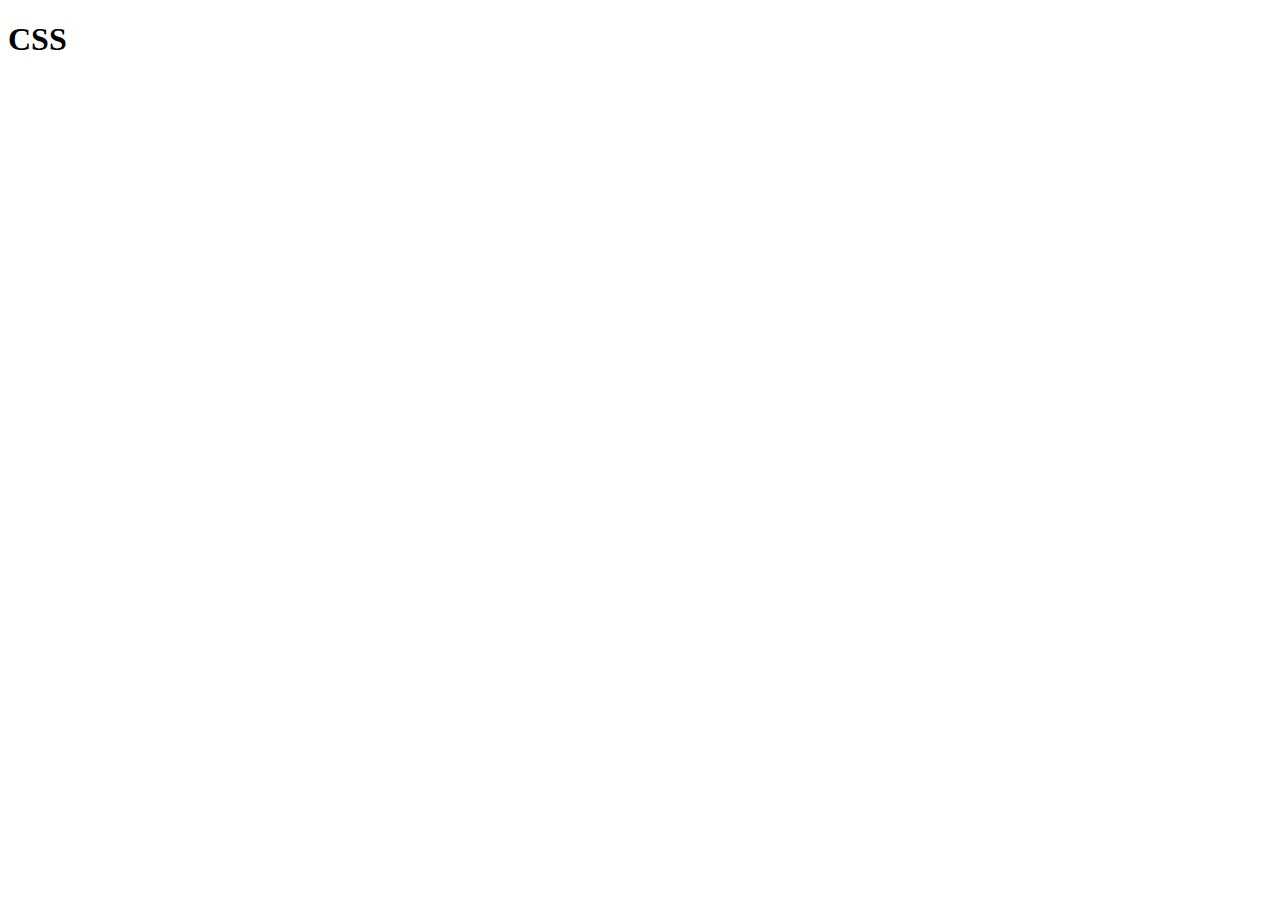
==== pages/css.html @ dcfe38d7 "initial" ====
<!DOCTYPE html>
<html lang="en">

<head>
    <meta charset="UTF-8">
    <meta http-equiv="X-UA-Compatible" content="IE=edge">
    <meta name="viewport" content="width=device-width, initial-scale=1.0">
    <title>Document</title>
</head>

<body>
    <h1>CSS</h1>
</body>

</html>
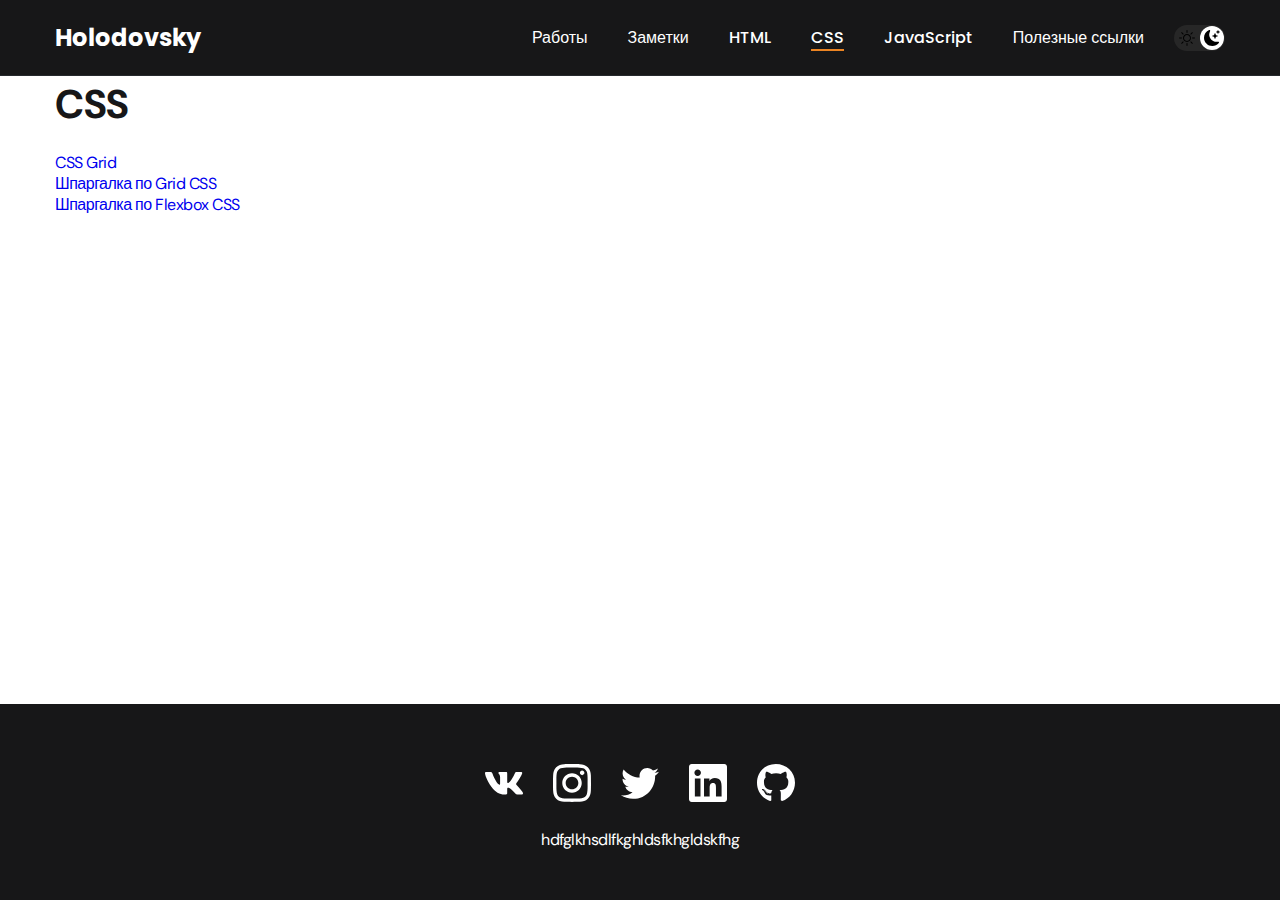
==== commit 9c4c3a30: "tema" ====
--- a/pages/css.html
+++ b/pages/css.html
@@ -2,14 +2,99 @@
 <html lang="en">
 
 <head>
-    <meta charset="UTF-8">
-    <meta http-equiv="X-UA-Compatible" content="IE=edge">
-    <meta name="viewport" content="width=device-width, initial-scale=1.0">
-    <title>Document</title>
+  <meta charset="UTF-8">
+  <meta http-equiv="X-UA-Compatible" content="IE=edge">
+  <meta name="viewport" content="width=device-width, initial-scale=1.0">
+  <title>Document</title>
+  <link rel="stylesheet" href="../css/main.css">
 </head>
 
 <body>
-    <h1>CSS</h1>
+  <nav class="nav">
+    <div class="container">
+      <div class="nav-row">
+        <a href="./index.html" class="logo"><strong>Holodovsky</strong></a>
+
+        <button class="dark-mode-btn dark-mode-btn--active">
+          <img src="../image/icons/sun.svg" alt="light mode" class="dark-mode-btn__icon">
+          <img src="../image/icons/moon.svg" alt="dark-mode" class="dark-mode-btn__icon">
+        </button>
+
+        <ul class="nav-list">
+          <li class="nav-list__item">
+            <a href="../index.html" class="nav-list__link">Работы</a>
+          </li>
+          <li class="nav-list__item">
+            <a href="./notes.html" class="nav-list__link ">Заметки</a>
+          </li>
+          <li class="nav-list__item">
+            <a href="./html.html" class="nav-list__link ">HTML</a>
+          </li>
+          <li class="nav-list__item">
+            <a href="./css.html" class="nav-list__link nav-list__link--active">CSS</a>
+          </li>
+          <li class="nav-list__item">
+            <a href="./javascript.html" class="nav-list__link ">JavaScript</a>
+          </li>
+          <li class="nav-list__item">
+            <a href="./Usefullinks.html" class="nav-list__link ">Полезные ссылки</a>
+          </li>
+        </ul>
+      </div>
+    </div>
+  </nav>
+  <header>
+    <div class="container">
+      <h1 class="header__title">CSS</h1>
+      <p></p>
+    </div>
+  </header>
+  <main>
+    <div class="container">
+      <ul>
+        <li>
+          <a href="https://cssgridgarden.com/#ru" target="blank">CSS Grid</a>
+        </li>
+        <li>
+          <a href="https://tpverstak.ru/grid/" target="blank">Шпаргалка по Grid CSS</a>
+        </li>
+        <li>
+          <a href="https://tpverstak.ru/flex-cheatsheet/" target="blank">Шпаргалка по Flexbox CSS</a>
+        </li>
+        <li><a href=""></a></li>
+        <li><a href=""></a></li>
+        <li><a href=""></a></li>
+      </ul>
+    </div>
+  </main>
+  <footer class="footer">
+    <div class="container">
+      <div class="footer__wrapper">
+        <ul class="social">
+          <li class="social__item">
+            <a href="#!"><img src="../image/icons/vk.svg" alt="link"></a>
+          </li>
+          <li class="social__item">
+            <a href="#!"><img src="../image/icons/instagram.svg" alt="link"></a>
+          </li>
+          <li class="social__item">
+            <a href="#!"><img src="../image/icons/twitter.svg" alt="link"></a>
+          </li>
+          <li class="social__item">
+            <a href="#!"><img src="../image/icons/linkedIn.svg" alt="link"></a>
+          </li>
+          <li class="social__item">
+            <a href="#!"><img src="../image/icons/gitHub.svg" alt="link"></a>
+          </li>
+        </ul>
+        <div class="copyrite">
+          <p>hdfglkhsdlfkghldsfkhgldskfhg</p>
+        </div>
+      </div>
+    </div>
+  </footer>
+
+  <script src="../js/main.js"></script>
 </body>
 
-</html>+</html>
--- a/css/main.css
+++ b/css/main.css
@@ -0,0 +1,379 @@
+@import "./reset.css";
+@import url('https://fonts.googleapis.com/css2?family=DM+Sans:wght@400;500;700&family=Poppins:wght@400;500;700&display=swap');
+
+
+/* !font-family: 'DM Sans', sans-serif;
+!font-family: 'Poppins', sans-serif; */
+
+/* * {
+   *border: 1px solid red;
+*} */
+
+:root{
+  /* --blackpure: #000; */
+  --black: #171718;
+  --black-border: #26292D;
+  --white: #fff;
+  --orange: #eb8423;
+
+  --text-color: var(--black);
+
+  --dark-bg: var(--black);
+  --dark-border: var(--black-border);
+  --header-text: var(--white);
+  --accent: var(--orange);
+
+    /* !!!!!!!!!!!!!!!!!Light mode  */
+    --page-bg: var(--white);
+    --text-color: var(--black);
+    --title-1: var(--accent);
+
+    --project-card-bg: var(--white);
+    --project-card-text: var(--black);
+    --box-shadow: 0px 5px 35px rgba(0, 0, 0, 0.25);
+}
+
+.dark {
+  /* !!!!!!!!!!!!!!!!!!!!Dark mode */
+  --page-bg: #252526;
+  --text-color: var(--white);
+
+  --title-1: var(--white);
+
+  --project-card-bg: var(--black);
+  --project-card-text: var(--white);
+  --box-shadow: 0px 5px 35px rgba(0, 0, 0, 0.8);
+}
+
+html, body{
+  display: flex;
+  flex-direction: column;
+  min-height: 100vh;
+
+  font-family: 'DM Sans', sans-serif;
+  letter-spacing: -0.5px;
+
+  background-color: var(--page-bg);
+  color: var(--text-color);
+}
+
+.container{
+    margin: 0 auto;
+    padding: 0 15px;
+    max-width: 1200px;
+}
+
+/* !!!!!!!!!!!!!!!!!!!!!!!!!!!!!НАВИГИЦИЯ */
+
+.nav{
+    padding: 20px 0;
+    border-bottom: 1px solid var(--dark-border);
+    background-color: var(--dark-bg);
+    color: var(--header-text);
+    letter-spacing: normal;
+}
+
+.nav-row{
+    display: flex;
+    justify-content: flex-end;
+    align-items: center;
+    column-gap: 30px;
+    row-gap: 20px;
+    flex-wrap: wrap;
+}
+
+.logo{
+    margin-right: auto;
+    color: var(--header-text);
+    font-size: 24px;
+    font-family: 'Poppins', sans-serif;
+}
+
+
+.logo strong{
+    font-weight: 700;
+}
+
+.nav-list{
+    display: flex;
+    flex-wrap: wrap;
+    row-gap: 10px;
+    align-items: center;
+    column-gap: 40px;
+    font-size: 16px;
+    font-weight: 500;
+    font-family: 'Poppins', sans-serif;
+
+}
+
+
+.nav-list__link{
+    color: var(--header-text);
+    transition: opacity 0.2s ease-in;
+}
+
+.nav-list__link:hover{
+    opacity: 0.5;
+}
+
+.nav-list__link--active{
+    position: relative;
+}
+
+
+.nav-list__link--active:before{
+    content: "";
+
+    position: absolute;
+    left: 0;
+    top: 100%;
+
+    display: block;
+    height: 2px;
+    width: 100%;
+    background-color: var(--accent);
+}
+
+/* !!!!!!!!!!!!!!!!!!!!КНОПКА ПЕРЕКЛЮЧЕНИЯ ТЕМЫ */
+
+.dark-mode-btn {
+    order: 9;
+    position: relative;
+    display: flex;
+    justify-content: space-between;
+    width: 51px;
+    height: 26px;
+    padding: 5px;
+
+    background-color: #272727;
+    border-radius: 50px;
+}
+
+.dark-mode-btn::before{
+    position: absolute;
+    top: 1px;
+    left: 1px;
+    content: "";
+    display: block;
+    width: 24px;
+    height: 24px;
+    border-radius: 50%;
+    background-color: var(--white);
+    transition: left 0.2s ease-in;
+}
+
+.dark-mode-btn--active::before{
+    left: 26px;
+}
+
+.dark-mode-btn__icon {
+    position: relative;
+    z-index: 9;
+}
+
+/* !!!!!!!!!!!!!!!!!!!!!!!!!!!!!!!!ШАПКА */
+
+.header{
+    padding: 40px 0;
+    min-height: 695px;
+    display: flex;
+    justify-content: center;
+    align-items: center;
+    background-color: var(--dark-bg);
+    background-image: url('./../image/header-bg.png');
+    background-repeat: no-repeat;
+    background-size: auto;
+    background-position: center center;
+    color: var(--header-text);
+    text-align: center;
+}
+/* !!!!!!!!ТЕСТ */
+.rrr{
+  display: grid;
+  place-items: center;
+  padding-top: 100px;
+}
+.rrrr{
+  font-size: 55px;
+}
+/* !!!!!!!!ТЕСТ */
+.header__wrapper{
+    padding: 0 15px;
+    max-width: 790px;
+}
+
+
+.header__title{
+    margin-bottom: 20px;
+    font-size: 40px;
+    font-weight: 700;
+    line-height: 1.4;
+}
+.header__title strong{
+    font-size: 60px;
+    font-weight: 700;
+}
+.header__title em{
+    font-style: normal;
+    color: var(--accent);
+}
+
+
+.header__text{
+    margin-bottom: 40px;
+    font-size: 18px;
+    line-height: 1.333;
+}
+.header__text p+p{
+    margin-top: 0.5em;
+}
+
+/* !!!!!!!!!!!!!!!!!!!!!!!!!!!!!!!КНОПКА */
+.btn{
+    display: inline-block;
+    height: 48px;
+    padding: 12px 28px;
+    border-radius: 5px;
+    background-color: var(--accent);
+
+    color: var(--white);
+    letter-spacing: 0.15px;
+    font-size: 16px;
+    font-weight: 500;
+
+    transition: opacity 0.2s ease-in;
+}
+.btn:hover {
+    opacity: 0.8;
+}
+
+.btn:active {
+    position: relative;
+    top: 1px;
+}
+
+
+/* !!!!!!!!!!!!!!!!!!!!!!!!!!!!!!!!РАБОТЫ */
+
+.section {
+    padding: 70px 0;
+}
+
+.title-1 {
+    margin-bottom: 60px;
+    font-size: 60px;
+    font-weight: 700;
+    line-height: 1.3;
+    color: var(--accent);
+    text-align: center;
+}
+
+.projects {
+    display: flex;
+    flex-wrap: wrap;
+    column-gap: 30px;
+    row-gap: 30px;
+    justify-content: center;
+}
+
+.project {
+    max-width: 370px;
+    background-color: var(--project-card-bg);
+    box-shadow: var(--box-shadow);
+    border-radius: 10px;
+}
+
+
+.project__img {
+    border-radius: 10px;
+}
+
+.project__name {
+    padding: 15px 20px 25px;
+    font-size: 24px;
+    font-weight: 700;
+    line-height: 1.3;
+    color: var(--project-card-text);
+}
+
+/* !!!!!!!!!!!!!!!!!!!!!!!!!!!!!!!!!!!!ПОДВАЛ */
+
+.footer {
+    margin-top: auto;
+    padding: 60px 0 50px;
+    background-color: var(--dark-bg);
+    color: var(--header-text);
+}
+
+.footer__wrapper{
+    display: flex;
+    flex-direction: column;
+    align-items: center;
+    row-gap: 27px;
+
+}
+
+.social {
+    display: flex;
+    column-gap: 30px;
+    align-items: center;
+}
+
+.copyrite {
+font-size: 16px;
+}
+
+.copyrite p+p{
+    margin-top: 0.5em;
+}
+
+/* !!!!!!!!!!!!!!!!!!!!!!!!!!!!!!!!!!!!!!!!!!!!!АДАПТИВ */
+
+@media (max-width: 620px) {
+    .header{
+        min-height: unset;
+    }
+    .header__title{
+        font-size: 30px;
+    }
+
+    .header__title strong{
+        font-size: 40px;
+    }
+
+    .nav-row{
+        justify-content: space-between;
+    }
+
+    .dark-mode-btn{
+        order: 0;
+    }
+
+    .section{
+        padding: 40px 0;
+    }
+    .title-1{
+        margin-bottom: 30px;
+        font-size: 40px;
+    }
+
+    .project__title{
+        font-size: 22px;
+    }
+
+    .footer{
+        padding: 40px 0px 30px;
+    }
+
+    .footer__wrapper{
+        row-gap: 20px;
+    }
+
+    .social{
+        column-gap: 20px;
+    }
+
+    .social__item{
+        width: 28px;
+    }
+}
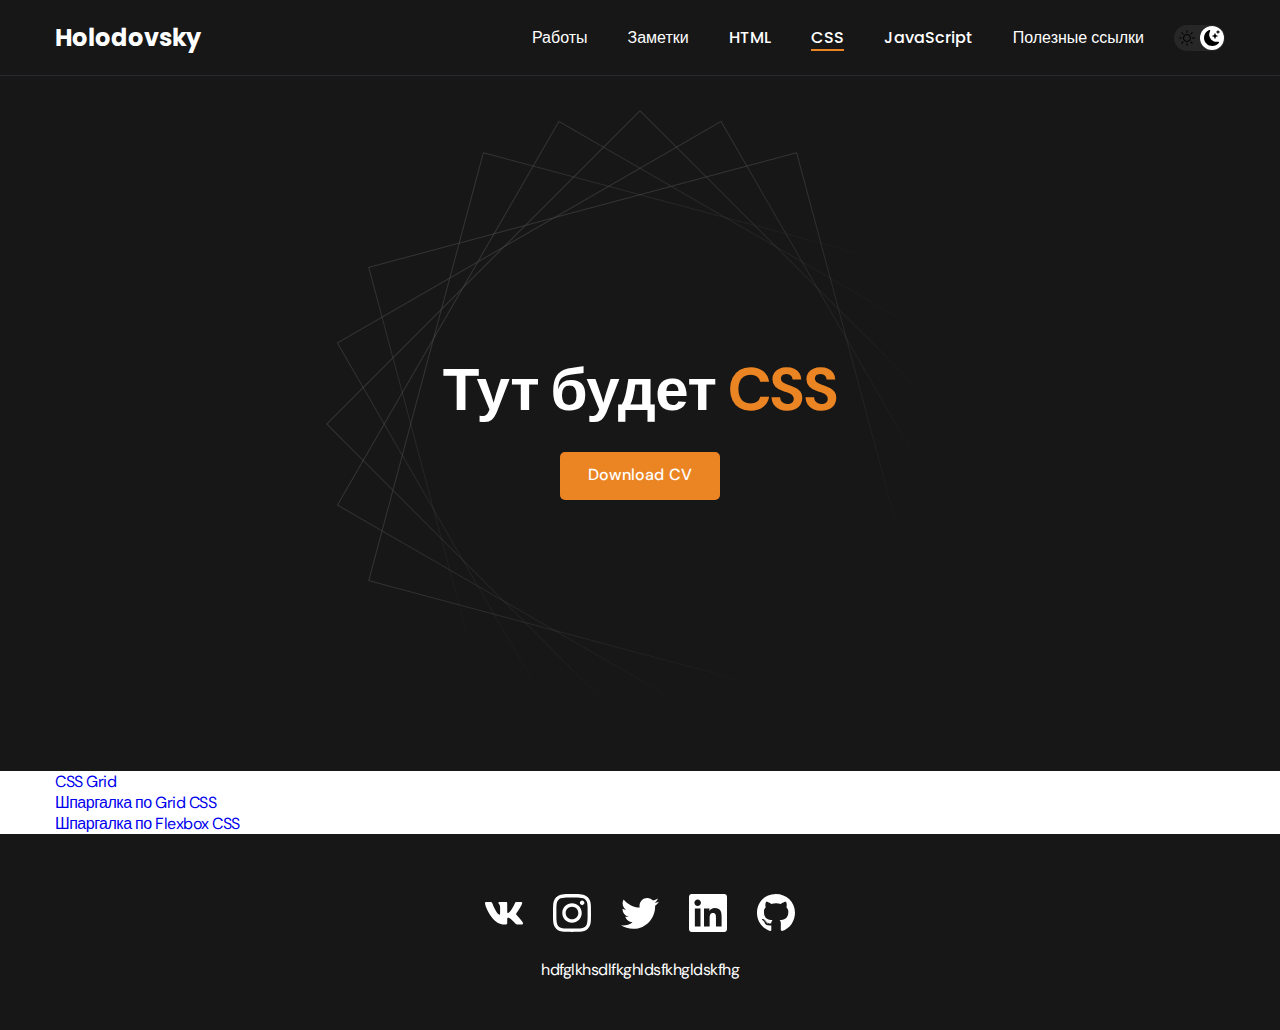
==== commit 821fa177: "second" ====
--- a/pages/css.html
+++ b/pages/css.html
@@ -43,29 +43,39 @@
       </div>
     </div>
   </nav>
-  <header>
-    <div class="container">
-      <h1 class="header__title">CSS</h1>
-      <p></p>
+  <header class="header">
+    <div class="header__wrapper">
+      <h1 class="header__title">
+        <strong>Тут будет
+          <em>CSS</em></strong>
+      </h1>
+      <a href="#!" class="btn">Download CV</a>
     </div>
   </header>
   <main>
-    <div class="container">
-      <ul>
-        <li>
-          <a href="https://cssgridgarden.com/#ru" target="blank">CSS Grid</a>
-        </li>
-        <li>
-          <a href="https://tpverstak.ru/grid/" target="blank">Шпаргалка по Grid CSS</a>
-        </li>
-        <li>
-          <a href="https://tpverstak.ru/flex-cheatsheet/" target="blank">Шпаргалка по Flexbox CSS</a>
-        </li>
-        <li><a href=""></a></li>
-        <li><a href=""></a></li>
-        <li><a href=""></a></li>
-      </ul>
-    </div>
+    <section>
+      <div class="container">
+        <ul>
+          <li>
+            <a href="https://cssgridgarden.com/#ru" target="blank">CSS Grid</a>
+          </li>
+          <li>
+            <a href="https://tpverstak.ru/grid/" target="blank">Шпаргалка по Grid CSS</a>
+          </li>
+          <li>
+            <a href="https://tpverstak.ru/flex-cheatsheet/" target="blank">Шпаргалка по Flexbox CSS</a>
+          </li>
+          <li><a href=""></a></li>
+          <li><a href=""></a></li>
+          <li><a href=""></a></li>
+        </ul>
+      </div>
+    </section>
+    <section>
+      <div class="container">
+
+      </div>
+    </section>
   </main>
   <footer class="footer">
     <div class="container">
--- a/css/main.css
+++ b/css/main.css
@@ -5,9 +5,6 @@
 /* !font-family: 'DM Sans', sans-serif;
 !font-family: 'Poppins', sans-serif; */
 
-/* * {
-   *border: 1px solid red;
-*} */
 
 :root{
   /* --blackpure: #000; */
